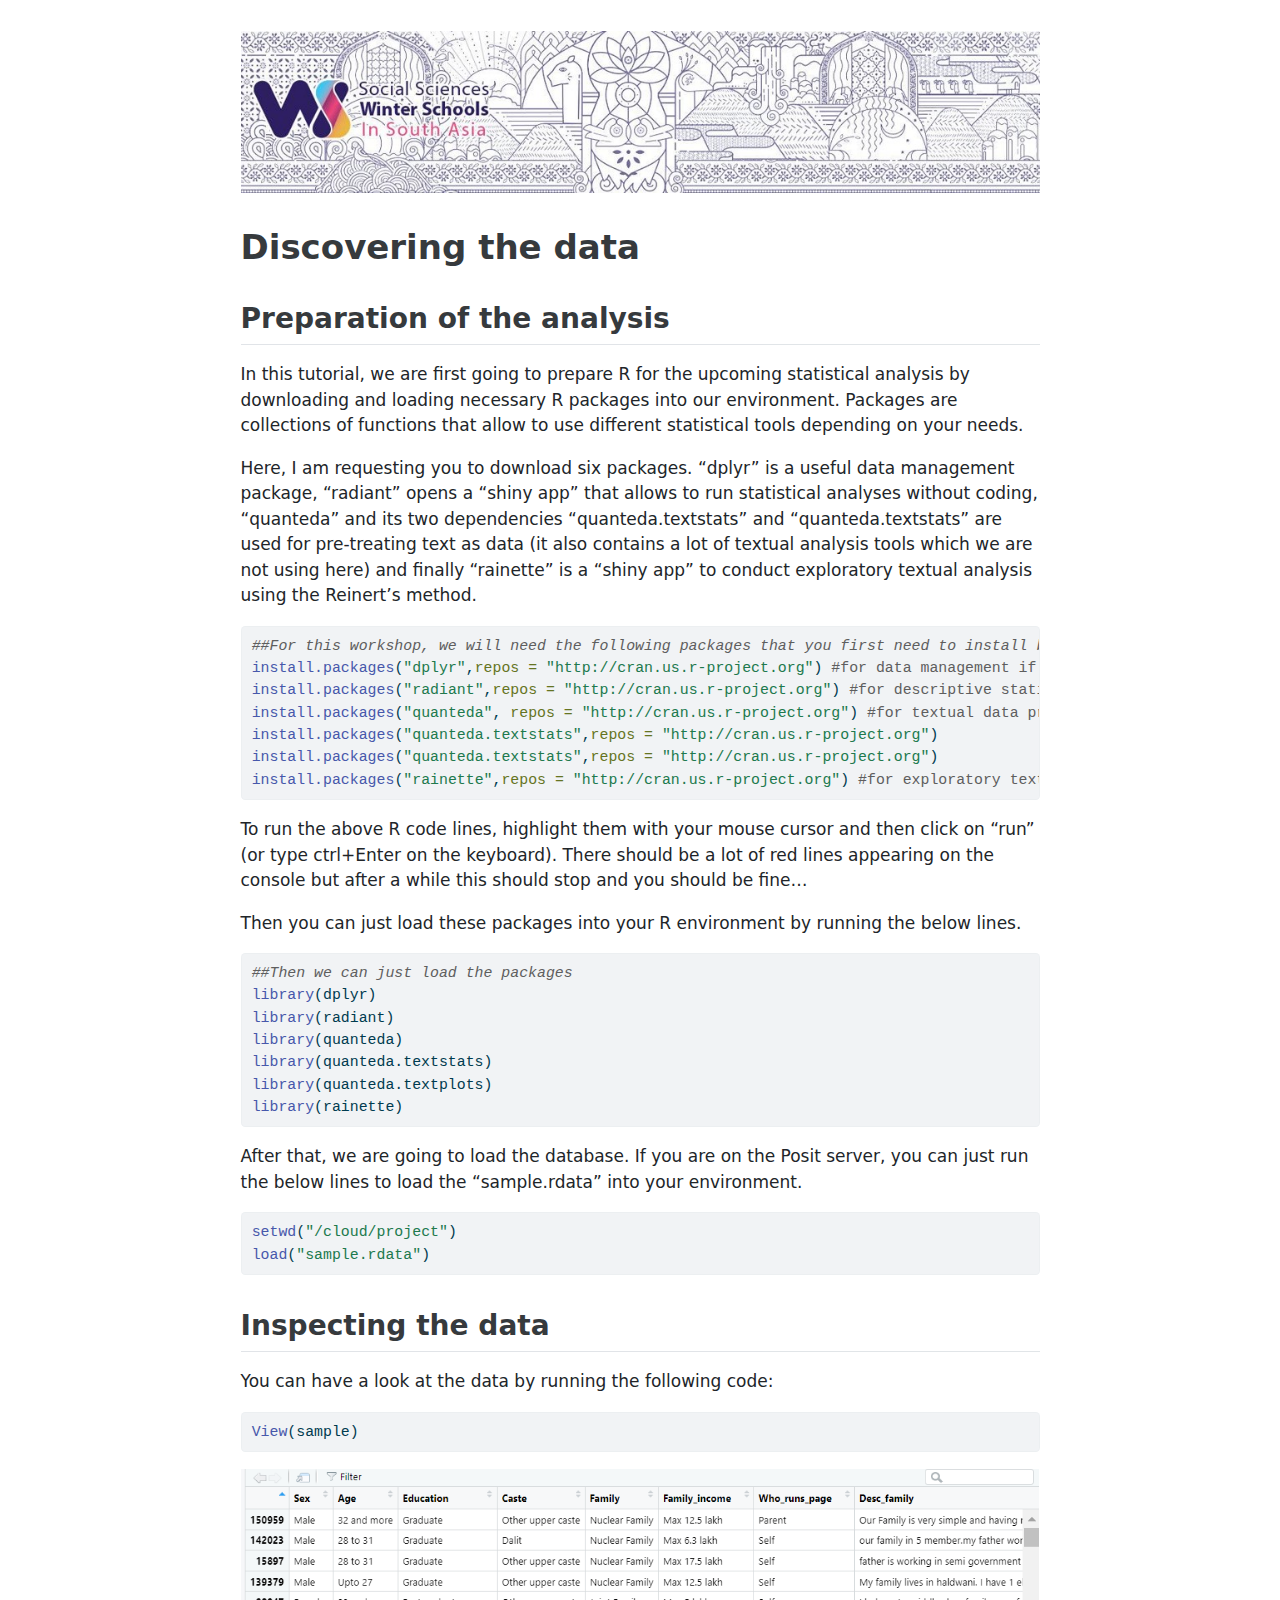
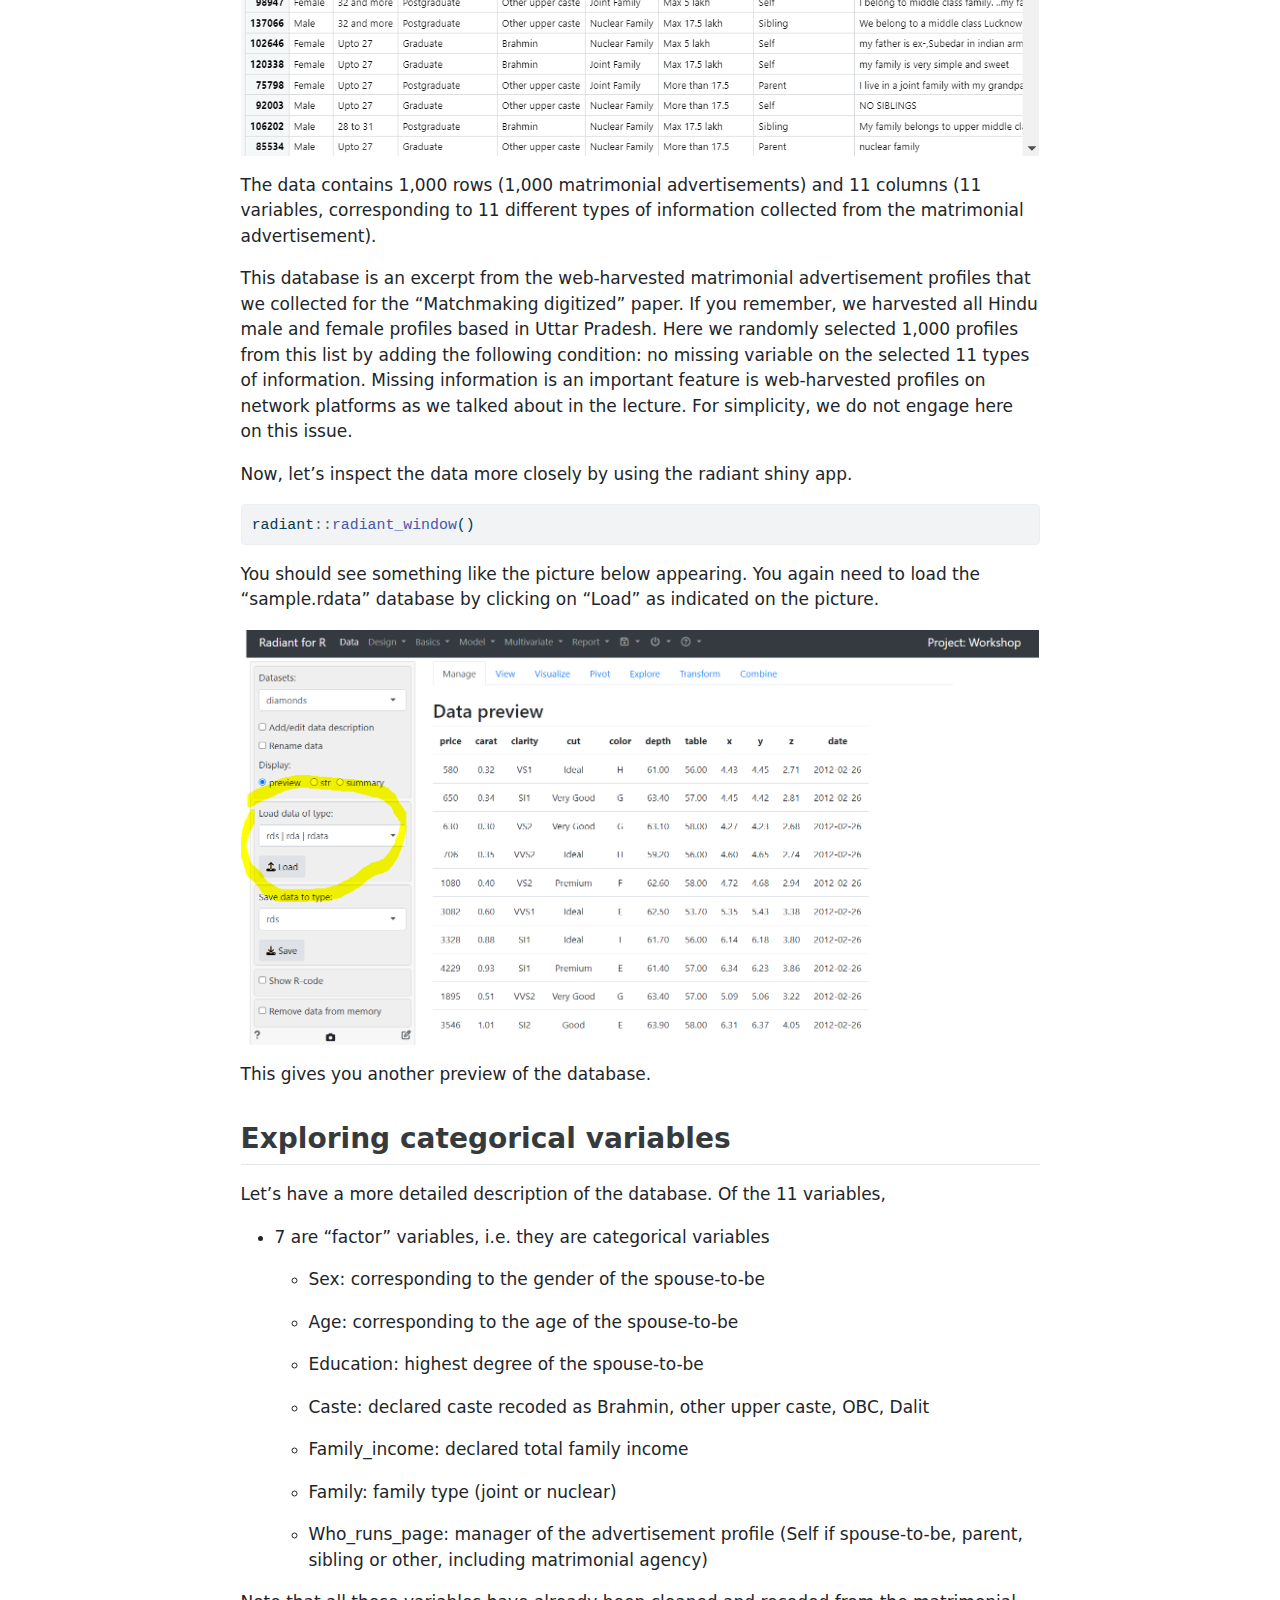
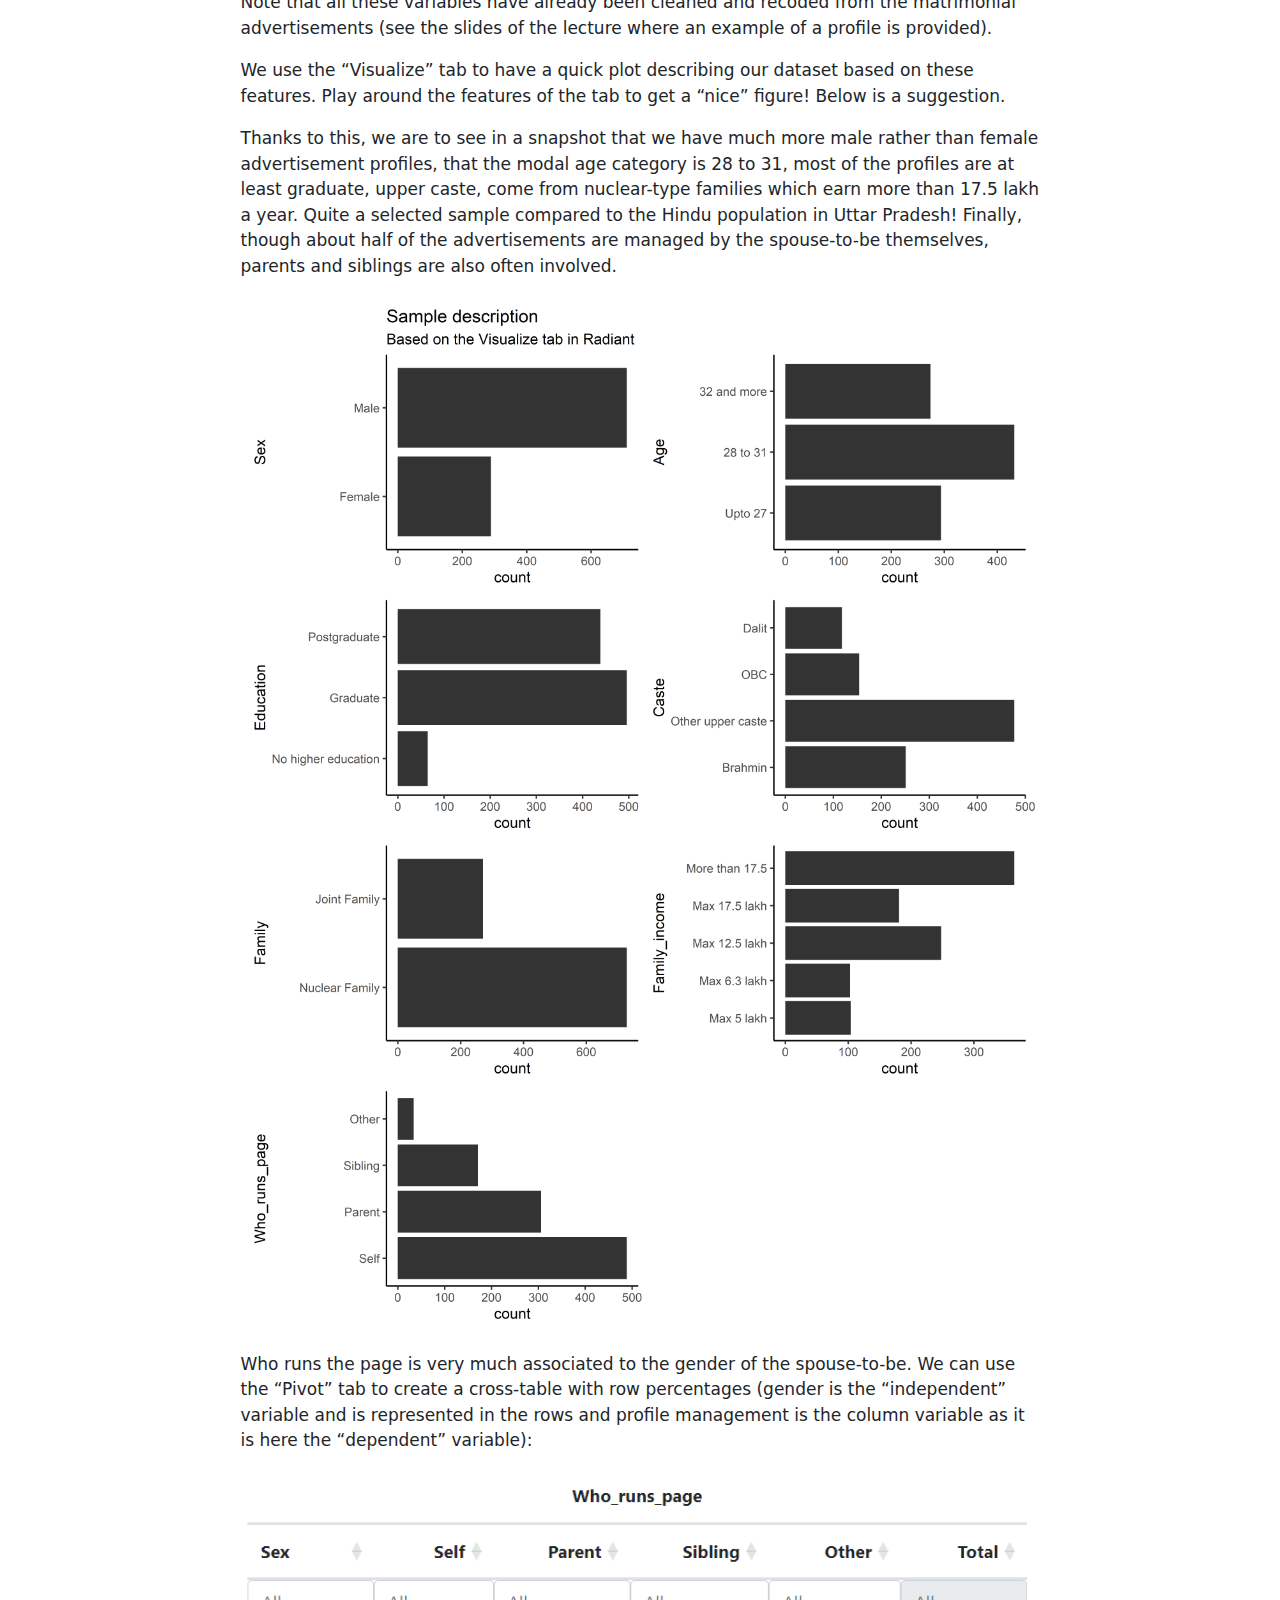
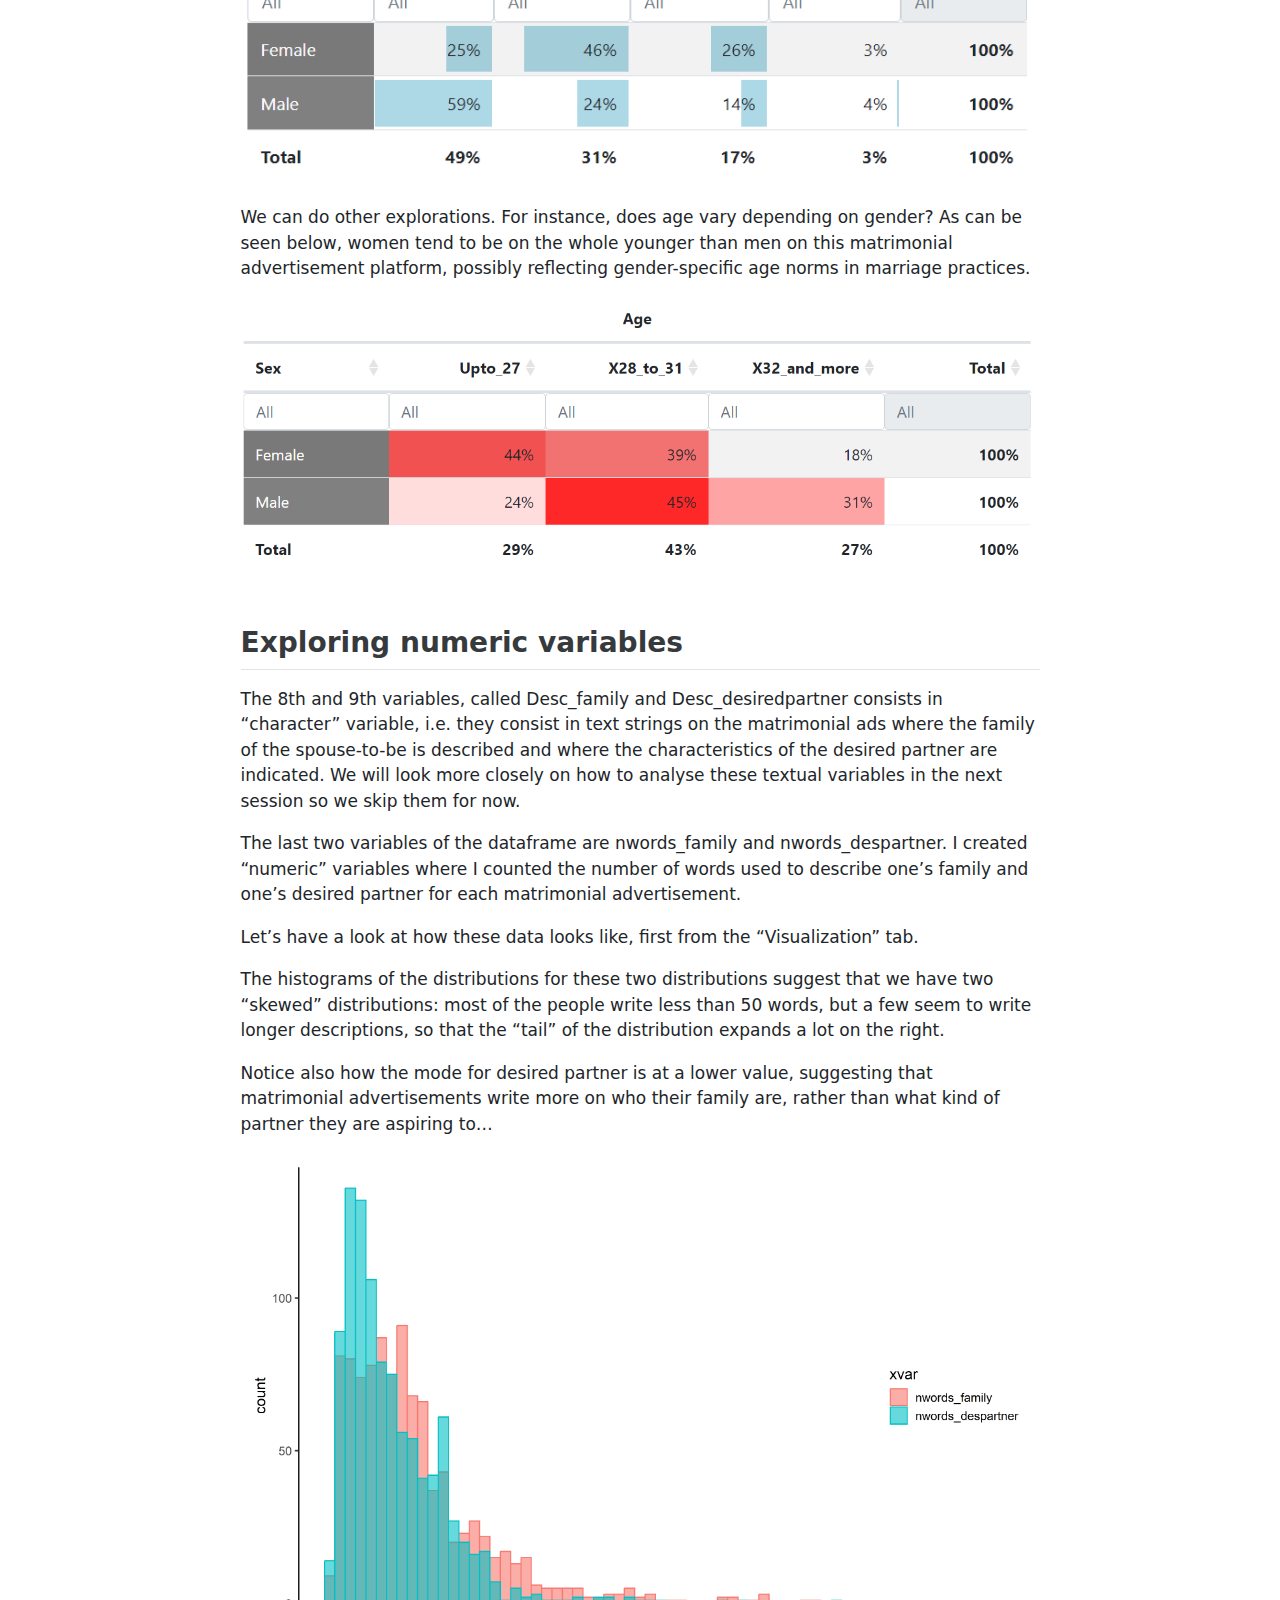
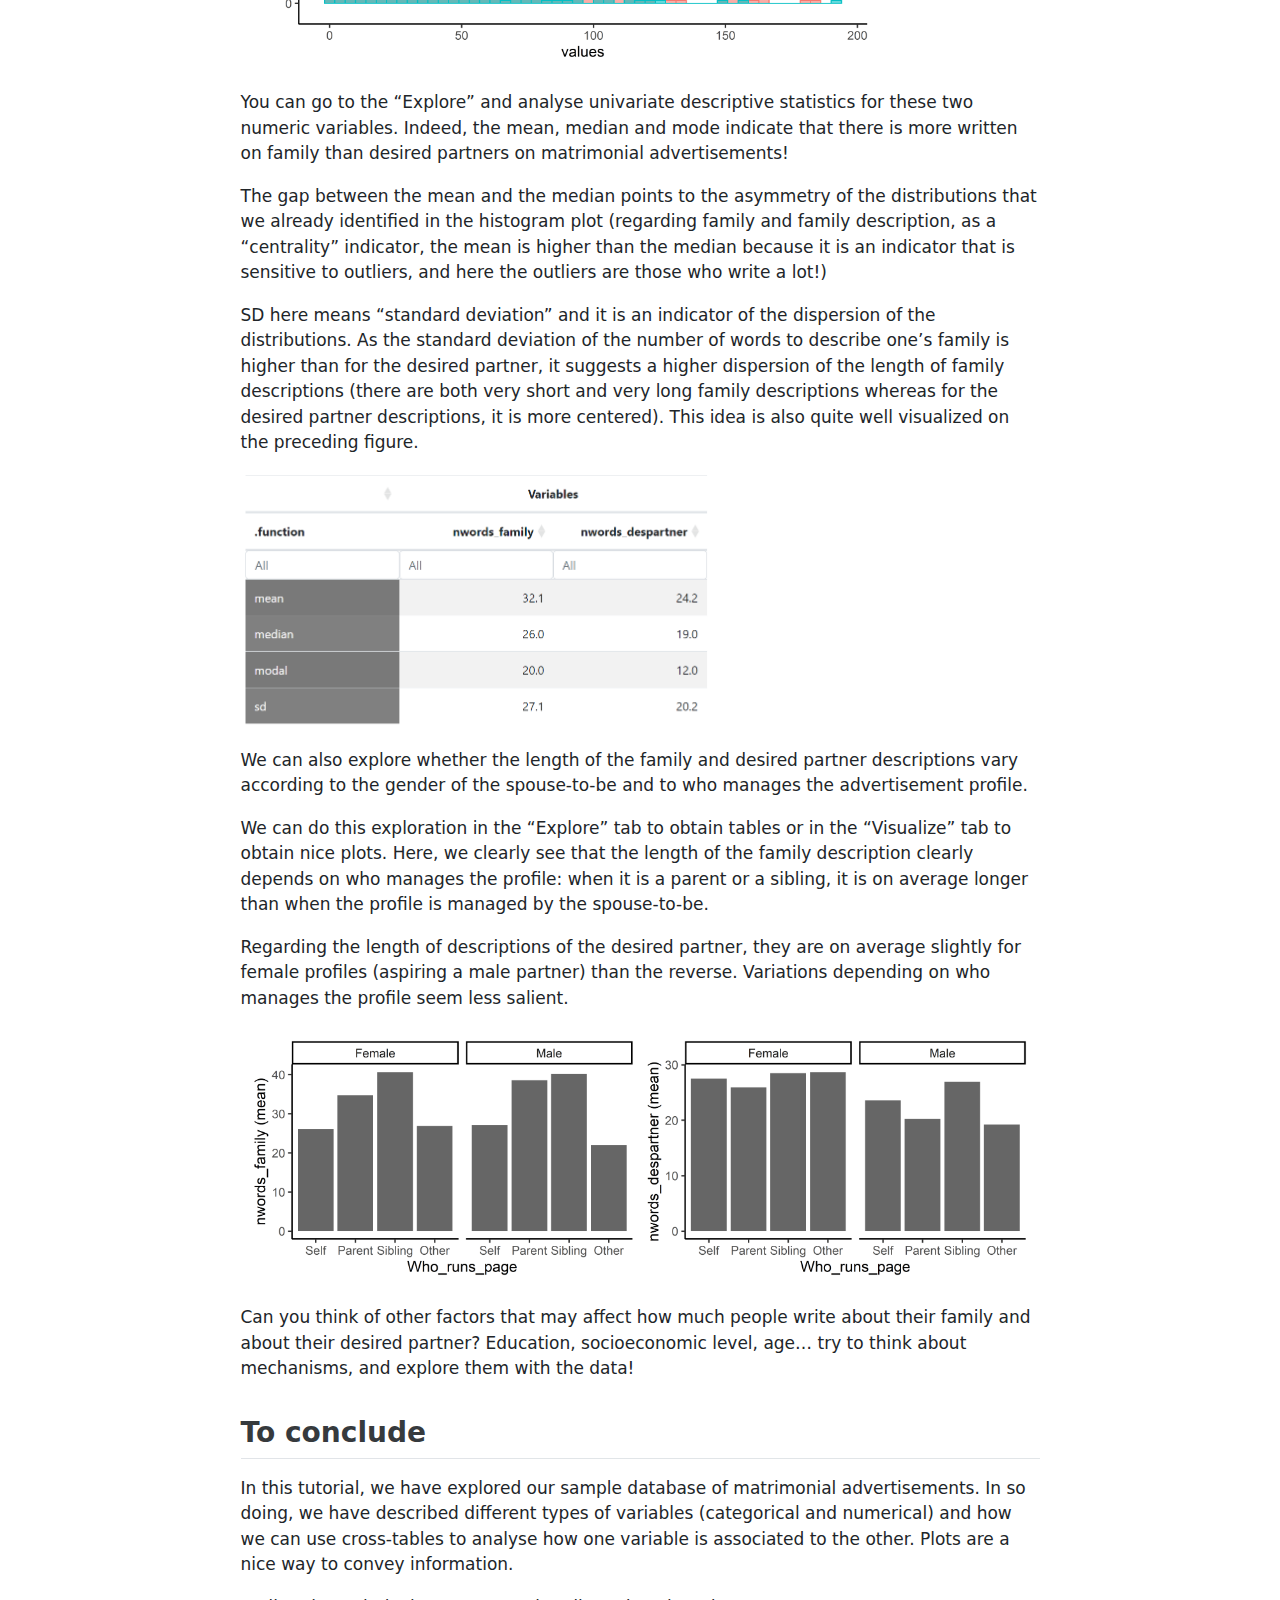
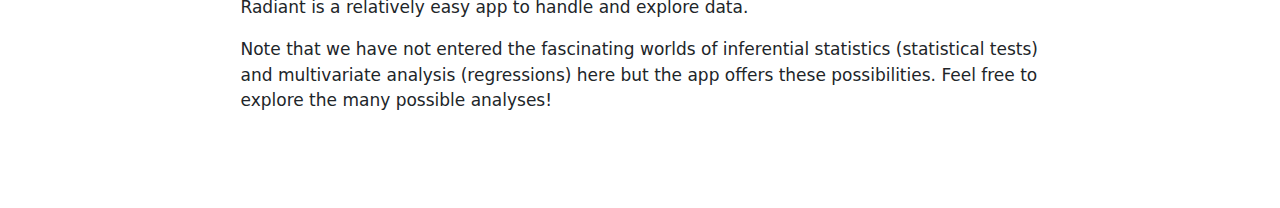
==== docs/Discovering.html @ 4d252019 "Workshop tutorials" ====
<!DOCTYPE html>
<html xmlns="http://www.w3.org/1999/xhtml" lang="en" xml:lang="en"><head>

<meta charset="utf-8">
<meta name="generator" content="quarto-1.3.450">

<meta name="viewport" content="width=device-width, initial-scale=1.0, user-scalable=yes">


<title>Textual Analysis – discovering</title>
<style>
code{white-space: pre-wrap;}
span.smallcaps{font-variant: small-caps;}
div.columns{display: flex; gap: min(4vw, 1.5em);}
div.column{flex: auto; overflow-x: auto;}
div.hanging-indent{margin-left: 1.5em; text-indent: -1.5em;}
ul.task-list{list-style: none;}
ul.task-list li input[type="checkbox"] {
  width: 0.8em;
  margin: 0 0.8em 0.2em -1em; /* quarto-specific, see https://github.com/quarto-dev/quarto-cli/issues/4556 */ 
  vertical-align: middle;
}
/* CSS for syntax highlighting */
pre > code.sourceCode { white-space: pre; position: relative; }
pre > code.sourceCode > span { display: inline-block; line-height: 1.25; }
pre > code.sourceCode > span:empty { height: 1.2em; }
.sourceCode { overflow: visible; }
code.sourceCode > span { color: inherit; text-decoration: inherit; }
div.sourceCode { margin: 1em 0; }
pre.sourceCode { margin: 0; }
@media screen {
div.sourceCode { overflow: auto; }
}
@media print {
pre > code.sourceCode { white-space: pre-wrap; }
pre > code.sourceCode > span { text-indent: -5em; padding-left: 5em; }
}
pre.numberSource code
  { counter-reset: source-line 0; }
pre.numberSource code > span
  { position: relative; left: -4em; counter-increment: source-line; }
pre.numberSource code > span > a:first-child::before
  { content: counter(source-line);
    position: relative; left: -1em; text-align: right; vertical-align: baseline;
    border: none; display: inline-block;
    -webkit-touch-callout: none; -webkit-user-select: none;
    -khtml-user-select: none; -moz-user-select: none;
    -ms-user-select: none; user-select: none;
    padding: 0 4px; width: 4em;
  }
pre.numberSource { margin-left: 3em;  padding-left: 4px; }
div.sourceCode
  {   }
@media screen {
pre > code.sourceCode > span > a:first-child::before { text-decoration: underline; }
}
</style>


<script src="site_libs/quarto-nav/quarto-nav.js"></script>
<script src="site_libs/clipboard/clipboard.min.js"></script>
<script src="site_libs/quarto-search/autocomplete.umd.js"></script>
<script src="site_libs/quarto-search/fuse.min.js"></script>
<script src="site_libs/quarto-search/quarto-search.js"></script>
<meta name="quarto:offset" content="./">
<script src="site_libs/quarto-html/quarto.js"></script>
<script src="site_libs/quarto-html/popper.min.js"></script>
<script src="site_libs/quarto-html/tippy.umd.min.js"></script>
<script src="site_libs/quarto-html/anchor.min.js"></script>
<link href="site_libs/quarto-html/tippy.css" rel="stylesheet">
<link href="site_libs/quarto-html/quarto-syntax-highlighting.css" rel="stylesheet" id="quarto-text-highlighting-styles">
<script src="site_libs/bootstrap/bootstrap.min.js"></script>
<link href="site_libs/bootstrap/bootstrap-icons.css" rel="stylesheet">
<link href="site_libs/bootstrap/bootstrap.min.css" rel="stylesheet" id="quarto-bootstrap" data-mode="light">
<script id="quarto-search-options" type="application/json">{
  "location": "sidebar",
  "copy-button": false,
  "collapse-after": 3,
  "panel-placement": "start",
  "type": "textbox",
  "limit": 20,
  "language": {
    "search-no-results-text": "No results",
    "search-matching-documents-text": "matching documents",
    "search-copy-link-title": "Copy link to search",
    "search-hide-matches-text": "Hide additional matches",
    "search-more-match-text": "more match in this document",
    "search-more-matches-text": "more matches in this document",
    "search-clear-button-title": "Clear",
    "search-detached-cancel-button-title": "Cancel",
    "search-submit-button-title": "Submit",
    "search-label": "Search"
  }
}</script>


</head>

<body class="fullcontent">

<div id="quarto-search-results"></div>
<!-- content -->
<div id="quarto-content" class="quarto-container page-columns page-rows-contents page-layout-article">
<!-- sidebar -->
<!-- margin-sidebar -->
    
<!-- main -->
<main class="content" id="quarto-document-content">



<p><img src="Bandeau.jpg" class="img-fluid"></p>
<section id="discovering-the-data" class="level1">
<h1>Discovering the data</h1>
<section id="preparation-of-the-analysis" class="level2">
<h2 class="anchored" data-anchor-id="preparation-of-the-analysis">Preparation of the analysis</h2>
<p>In this tutorial, we are first going to prepare R for the upcoming statistical analysis by downloading and loading necessary R packages into our environment. Packages are collections of functions that allow to use different statistical tools depending on your needs.</p>
<p>Here, I am requesting you to download six packages. “dplyr” is a useful data management package, “radiant” opens a “shiny app” that allows to run statistical analyses without coding, “quanteda” and its two dependencies “quanteda.textstats” and “quanteda.textstats” are used for pre-treating text as data (it also contains a lot of textual analysis tools which we are not using here) and finally “rainette” is a “shiny app” to conduct exploratory textual analysis using the Reinert’s method.</p>
<div class="cell">
<div class="sourceCode cell-code" id="cb1"><pre class="sourceCode r code-with-copy"><code class="sourceCode r"><span id="cb1-1"><a href="#cb1-1" aria-hidden="true" tabindex="-1"></a><span class="do">##For this workshop, we will need the following packages that you first need to install by running these commands:</span></span>
<span id="cb1-2"><a href="#cb1-2" aria-hidden="true" tabindex="-1"></a><span class="fu">install.packages</span>(<span class="st">"dplyr"</span>,<span class="at">repos =</span> <span class="st">"http://cran.us.r-project.org"</span>) <span class="co">#for data management if needed</span></span>
<span id="cb1-3"><a href="#cb1-3" aria-hidden="true" tabindex="-1"></a><span class="fu">install.packages</span>(<span class="st">"radiant"</span>,<span class="at">repos =</span> <span class="st">"http://cran.us.r-project.org"</span>) <span class="co">#for descriptive statistics</span></span>
<span id="cb1-4"><a href="#cb1-4" aria-hidden="true" tabindex="-1"></a><span class="fu">install.packages</span>(<span class="st">"quanteda"</span>, <span class="at">repos =</span> <span class="st">"http://cran.us.r-project.org"</span>) <span class="co">#for textual data pre-treatment and basic analysis</span></span>
<span id="cb1-5"><a href="#cb1-5" aria-hidden="true" tabindex="-1"></a><span class="fu">install.packages</span>(<span class="st">"quanteda.textstats"</span>,<span class="at">repos =</span> <span class="st">"http://cran.us.r-project.org"</span>)</span>
<span id="cb1-6"><a href="#cb1-6" aria-hidden="true" tabindex="-1"></a><span class="fu">install.packages</span>(<span class="st">"quanteda.textstats"</span>,<span class="at">repos =</span> <span class="st">"http://cran.us.r-project.org"</span>)</span>
<span id="cb1-7"><a href="#cb1-7" aria-hidden="true" tabindex="-1"></a><span class="fu">install.packages</span>(<span class="st">"rainette"</span>,<span class="at">repos =</span> <span class="st">"http://cran.us.r-project.org"</span>) <span class="co">#for exploratory textual analysis</span></span></code><button title="Copy to Clipboard" class="code-copy-button"><i class="bi"></i></button></pre></div>
</div>
<p>To run the above R code lines, highlight them with your mouse cursor and then click on “run” (or type ctrl+Enter on the keyboard). There should be a lot of red lines appearing on the console but after a while this should stop and you should be fine…</p>
<p>Then you can just load these packages into your R environment by running the below lines.</p>
<div class="cell">
<div class="sourceCode cell-code" id="cb2"><pre class="sourceCode r code-with-copy"><code class="sourceCode r"><span id="cb2-1"><a href="#cb2-1" aria-hidden="true" tabindex="-1"></a><span class="do">##Then we can just load the packages</span></span>
<span id="cb2-2"><a href="#cb2-2" aria-hidden="true" tabindex="-1"></a><span class="fu">library</span>(dplyr)</span>
<span id="cb2-3"><a href="#cb2-3" aria-hidden="true" tabindex="-1"></a><span class="fu">library</span>(radiant)</span>
<span id="cb2-4"><a href="#cb2-4" aria-hidden="true" tabindex="-1"></a><span class="fu">library</span>(quanteda)</span>
<span id="cb2-5"><a href="#cb2-5" aria-hidden="true" tabindex="-1"></a><span class="fu">library</span>(quanteda.textstats)</span>
<span id="cb2-6"><a href="#cb2-6" aria-hidden="true" tabindex="-1"></a><span class="fu">library</span>(quanteda.textplots)</span>
<span id="cb2-7"><a href="#cb2-7" aria-hidden="true" tabindex="-1"></a><span class="fu">library</span>(rainette)</span></code><button title="Copy to Clipboard" class="code-copy-button"><i class="bi"></i></button></pre></div>
</div>
<p>After that, we are going to load the database. If you are on the Posit server, you can just run the below lines to load the “sample.rdata” into your environment.</p>
<div class="cell">
<div class="sourceCode cell-code" id="cb3"><pre class="sourceCode r code-with-copy"><code class="sourceCode r"><span id="cb3-1"><a href="#cb3-1" aria-hidden="true" tabindex="-1"></a><span class="fu">setwd</span>(<span class="st">"/cloud/project"</span>)</span>
<span id="cb3-2"><a href="#cb3-2" aria-hidden="true" tabindex="-1"></a><span class="fu">load</span>(<span class="st">"sample.rdata"</span>)</span></code><button title="Copy to Clipboard" class="code-copy-button"><i class="bi"></i></button></pre></div>
</div>
</section>
<section id="inspecting-the-data" class="level2">
<h2 class="anchored" data-anchor-id="inspecting-the-data">Inspecting the data</h2>
<p>You can have a look at the data by running the following code:</p>
<div class="cell">
<div class="sourceCode cell-code" id="cb4"><pre class="sourceCode r code-with-copy"><code class="sourceCode r"><span id="cb4-1"><a href="#cb4-1" aria-hidden="true" tabindex="-1"></a><span class="fu">View</span>(sample)</span></code><button title="Copy to Clipboard" class="code-copy-button"><i class="bi"></i></button></pre></div>
</div>
<p><img src="view_data.PNG" class="img-fluid"></p>
<p>The data contains 1,000 rows (1,000 matrimonial advertisements) and 11 columns (11 variables, corresponding to 11 different types of information collected from the matrimonial advertisement).</p>
<p>This database is an excerpt from the web-harvested matrimonial advertisement profiles that we collected for the “Matchmaking digitized” paper. If you remember, we harvested all Hindu male and female profiles based in Uttar Pradesh. Here we randomly selected 1,000 profiles from this list by adding the following condition: no missing variable on the selected 11 types of information. Missing information is an important feature is web-harvested profiles on network platforms as we talked about in the lecture. For simplicity, we do not engage here on this issue.</p>
<p>Now, let’s inspect the data more closely by using the radiant shiny app.</p>
<div class="cell">
<div class="sourceCode cell-code" id="cb5"><pre class="sourceCode r code-with-copy"><code class="sourceCode r"><span id="cb5-1"><a href="#cb5-1" aria-hidden="true" tabindex="-1"></a>radiant<span class="sc">::</span><span class="fu">radiant_window</span>()</span></code><button title="Copy to Clipboard" class="code-copy-button"><i class="bi"></i></button></pre></div>
</div>
<p>You should see something like the picture below appearing. You again need to load the “sample.rdata” database by clicking on “Load” as indicated on the picture.</p>
<p><img src="radiant_app.PNG" class="img-fluid"></p>
<p>This gives you another preview of the database.</p>
</section>
<section id="exploring-categorical-variables" class="level2">
<h2 class="anchored" data-anchor-id="exploring-categorical-variables">Exploring categorical variables</h2>
<p>Let’s have a more detailed description of the database. Of the 11 variables,</p>
<ul>
<li><p>7 are “factor” variables, i.e.&nbsp;they are categorical variables</p>
<ul>
<li><p>Sex: corresponding to the gender of the spouse-to-be</p></li>
<li><p>Age: corresponding to the age of the spouse-to-be</p></li>
<li><p>Education: highest degree of the spouse-to-be</p></li>
<li><p>Caste: declared caste recoded as Brahmin, other upper caste, OBC, Dalit</p></li>
<li><p>Family_income: declared total family income</p></li>
<li><p>Family: family type (joint or nuclear)</p></li>
<li><p>Who_runs_page: manager of the advertisement profile (Self if spouse-to-be, parent, sibling or other, including matrimonial agency)</p></li>
</ul></li>
</ul>
<p>Note that all these variables have already been cleaned and recoded from the matrimonial advertisements (see the slides of the lecture where an example of a profile is provided).</p>
<p>We use the “Visualize” tab to have a quick plot describing our dataset based on these features. Play around the features of the tab to get a “nice” figure! Below is a suggestion.</p>
<p>Thanks to this, we are to see in a snapshot that we have much more male rather than female advertisement profiles, that the modal age category is 28 to 31, most of the profiles are at least graduate, upper caste, come from nuclear-type families which earn more than 17.5 lakh a year. Quite a selected sample compared to the Hindu population in Uttar Pradesh! Finally, though about half of the advertisements are managed by the spouse-to-be themselves, parents and siblings are also often involved.</p>
<p><img src="sample_visualize_factor.png" class="img-fluid"></p>
<p>Who runs the page is very much associated to the gender of the spouse-to-be. We can use the “Pivot” tab to create a cross-table with row percentages (gender is the “independent” variable and is represented in the rows and profile management is the column variable as it is here the “dependent” variable):</p>
<p><img src="pivot_sex_whoruns.PNG" class="img-fluid"></p>
<p>We can do other explorations. For instance, does age vary depending on gender? As can be seen below, women tend to be on the whole younger than men on this matrimonial advertisement platform, possibly reflecting gender-specific age norms in marriage practices.</p>
<p><img src="pivot_sex_age.PNG" class="img-fluid"></p>
</section>
<section id="exploring-numeric-variables" class="level2">
<h2 class="anchored" data-anchor-id="exploring-numeric-variables">Exploring numeric variables</h2>
<p>The 8th and 9th variables, called Desc_family and Desc_desiredpartner consists in “character” variable, i.e.&nbsp;they consist in text strings on the matrimonial ads where the family of the spouse-to-be is described and where the characteristics of the desired partner are indicated. We will look more closely on how to analyse these textual variables in the next session so we skip them for now.</p>
<p>The last two variables of the dataframe are nwords_family and nwords_despartner. I created “numeric” variables where I counted the number of words used to describe one’s family and one’s desired partner for each matrimonial advertisement.</p>
<p>Let’s have a look at how these data looks like, first from the “Visualization” tab.</p>
<p>The histograms of the distributions for these two distributions suggest that we have two “skewed” distributions: most of the people write less than 50 words, but a few seem to write longer descriptions, so that the “tail” of the distribution expands a lot on the right.</p>
<p>Notice also how the mode for desired partner is at a lower value, suggesting that matrimonial advertisements write more on who their family are, rather than what kind of partner they are aspiring to…</p>
<p><img src="nwords_distribution.png" class="img-fluid"></p>
<p>You can go to the “Explore” and analyse univariate descriptive statistics for these two numeric variables. Indeed, the mean, median and mode indicate that there is more written on family than desired partners on matrimonial advertisements!</p>
<p>The gap between the mean and the median points to the asymmetry of the distributions that we already identified in the histogram plot (regarding family and family description, as a “centrality” indicator, the mean is higher than the median because it is an indicator that is sensitive to outliers, and here the outliers are those who write a lot!)</p>
<p>SD here means “standard deviation” and it is an indicator of the dispersion of the distributions. As the standard deviation of the number of words to describe one’s family is higher than for the desired partner, it suggests a higher dispersion of the length of family descriptions (there are both very short and very long family descriptions whereas for the desired partner descriptions, it is more centered). This idea is also quite well visualized on the preceding figure.</p>
<p><img src="descriptivestat_numeric.PNG" class="img-fluid" width="472"></p>
<p>We can also explore whether the length of the family and desired partner descriptions vary according to the gender of the spouse-to-be and to who manages the advertisement profile.</p>
<p>We can do this exploration in the “Explore” tab to obtain tables or in the “Visualize” tab to obtain nice plots. Here, we clearly see that the length of the family description clearly depends on who manages the profile: when it is a parent or a sibling, it is on average longer than when the profile is managed by the spouse-to-be.</p>
<p>Regarding the length of descriptions of the desired partner, they are on average slightly for female profiles (aspiring a male partner) than the reverse. Variations depending on who manages the profile seem less salient.</p>
<p><img src="nwords_by_who_sex.png" class="img-fluid"></p>
<p>Can you think of other factors that may affect how much people write about their family and about their desired partner? Education, socioeconomic level, age… try to think about mechanisms, and explore them with the data!</p>
</section>
<section id="to-conclude" class="level2">
<h2 class="anchored" data-anchor-id="to-conclude">To conclude</h2>
<p>In this tutorial, we have explored our sample database of matrimonial advertisements. In so doing, we have described different types of variables (categorical and numerical) and how we can use cross-tables to analyse how one variable is associated to the other. Plots are a nice way to convey information.</p>
<p>Radiant is a relatively easy app to handle and explore data.</p>
<p>Note that we have not entered the fascinating worlds of inferential statistics (statistical tests) and multivariate analysis (regressions) here but the app offers these possibilities. Feel free to explore the many possible analyses!</p>


</section>
</section>

</main> <!-- /main -->
<script id="quarto-html-after-body" type="application/javascript">
window.document.addEventListener("DOMContentLoaded", function (event) {
  const toggleBodyColorMode = (bsSheetEl) => {
    const mode = bsSheetEl.getAttribute("data-mode");
    const bodyEl = window.document.querySelector("body");
    if (mode === "dark") {
      bodyEl.classList.add("quarto-dark");
      bodyEl.classList.remove("quarto-light");
    } else {
      bodyEl.classList.add("quarto-light");
      bodyEl.classList.remove("quarto-dark");
    }
  }
  const toggleBodyColorPrimary = () => {
    const bsSheetEl = window.document.querySelector("link#quarto-bootstrap");
    if (bsSheetEl) {
      toggleBodyColorMode(bsSheetEl);
    }
  }
  toggleBodyColorPrimary();  
  const icon = "";
  const anchorJS = new window.AnchorJS();
  anchorJS.options = {
    placement: 'right',
    icon: icon
  };
  anchorJS.add('.anchored');
  const isCodeAnnotation = (el) => {
    for (const clz of el.classList) {
      if (clz.startsWith('code-annotation-')) {                     
        return true;
      }
    }
    return false;
  }
  const clipboard = new window.ClipboardJS('.code-copy-button', {
    text: function(trigger) {
      const codeEl = trigger.previousElementSibling.cloneNode(true);
      for (const childEl of codeEl.children) {
        if (isCodeAnnotation(childEl)) {
          childEl.remove();
        }
      }
      return codeEl.innerText;
    }
  });
  clipboard.on('success', function(e) {
    // button target
    const button = e.trigger;
    // don't keep focus
    button.blur();
    // flash "checked"
    button.classList.add('code-copy-button-checked');
    var currentTitle = button.getAttribute("title");
    button.setAttribute("title", "Copied!");
    let tooltip;
    if (window.bootstrap) {
      button.setAttribute("data-bs-toggle", "tooltip");
      button.setAttribute("data-bs-placement", "left");
      button.setAttribute("data-bs-title", "Copied!");
      tooltip = new bootstrap.Tooltip(button, 
        { trigger: "manual", 
          customClass: "code-copy-button-tooltip",
          offset: [0, -8]});
      tooltip.show();    
    }
    setTimeout(function() {
      if (tooltip) {
        tooltip.hide();
        button.removeAttribute("data-bs-title");
        button.removeAttribute("data-bs-toggle");
        button.removeAttribute("data-bs-placement");
      }
      button.setAttribute("title", currentTitle);
      button.classList.remove('code-copy-button-checked');
    }, 1000);
    // clear code selection
    e.clearSelection();
  });
  function tippyHover(el, contentFn) {
    const config = {
      allowHTML: true,
      content: contentFn,
      maxWidth: 500,
      delay: 100,
      arrow: false,
      appendTo: function(el) {
          return el.parentElement;
      },
      interactive: true,
      interactiveBorder: 10,
      theme: 'quarto',
      placement: 'bottom-start'
    };
    window.tippy(el, config); 
  }
  const noterefs = window.document.querySelectorAll('a[role="doc-noteref"]');
  for (var i=0; i<noterefs.length; i++) {
    const ref = noterefs[i];
    tippyHover(ref, function() {
      // use id or data attribute instead here
      let href = ref.getAttribute('data-footnote-href') || ref.getAttribute('href');
      try { href = new URL(href).hash; } catch {}
      const id = href.replace(/^#\/?/, "");
      const note = window.document.getElementById(id);
      return note.innerHTML;
    });
  }
      let selectedAnnoteEl;
      const selectorForAnnotation = ( cell, annotation) => {
        let cellAttr = 'data-code-cell="' + cell + '"';
        let lineAttr = 'data-code-annotation="' +  annotation + '"';
        const selector = 'span[' + cellAttr + '][' + lineAttr + ']';
        return selector;
      }
      const selectCodeLines = (annoteEl) => {
        const doc = window.document;
        const targetCell = annoteEl.getAttribute("data-target-cell");
        const targetAnnotation = annoteEl.getAttribute("data-target-annotation");
        const annoteSpan = window.document.querySelector(selectorForAnnotation(targetCell, targetAnnotation));
        const lines = annoteSpan.getAttribute("data-code-lines").split(",");
        const lineIds = lines.map((line) => {
          return targetCell + "-" + line;
        })
        let top = null;
        let height = null;
        let parent = null;
        if (lineIds.length > 0) {
            //compute the position of the single el (top and bottom and make a div)
            const el = window.document.getElementById(lineIds[0]);
            top = el.offsetTop;
            height = el.offsetHeight;
            parent = el.parentElement.parentElement;
          if (lineIds.length > 1) {
            const lastEl = window.document.getElementById(lineIds[lineIds.length - 1]);
            const bottom = lastEl.offsetTop + lastEl.offsetHeight;
            height = bottom - top;
          }
          if (top !== null && height !== null && parent !== null) {
            // cook up a div (if necessary) and position it 
            let div = window.document.getElementById("code-annotation-line-highlight");
            if (div === null) {
              div = window.document.createElement("div");
              div.setAttribute("id", "code-annotation-line-highlight");
              div.style.position = 'absolute';
              parent.appendChild(div);
            }
            div.style.top = top - 2 + "px";
            div.style.height = height + 4 + "px";
            let gutterDiv = window.document.getElementById("code-annotation-line-highlight-gutter");
            if (gutterDiv === null) {
              gutterDiv = window.document.createElement("div");
              gutterDiv.setAttribute("id", "code-annotation-line-highlight-gutter");
              gutterDiv.style.position = 'absolute';
              const codeCell = window.document.getElementById(targetCell);
              const gutter = codeCell.querySelector('.code-annotation-gutter');
              gutter.appendChild(gutterDiv);
            }
            gutterDiv.style.top = top - 2 + "px";
            gutterDiv.style.height = height + 4 + "px";
          }
          selectedAnnoteEl = annoteEl;
        }
      };
      const unselectCodeLines = () => {
        const elementsIds = ["code-annotation-line-highlight", "code-annotation-line-highlight-gutter"];
        elementsIds.forEach((elId) => {
          const div = window.document.getElementById(elId);
          if (div) {
            div.remove();
          }
        });
        selectedAnnoteEl = undefined;
      };
      // Attach click handler to the DT
      const annoteDls = window.document.querySelectorAll('dt[data-target-cell]');
      for (const annoteDlNode of annoteDls) {
        annoteDlNode.addEventListener('click', (event) => {
          const clickedEl = event.target;
          if (clickedEl !== selectedAnnoteEl) {
            unselectCodeLines();
            const activeEl = window.document.querySelector('dt[data-target-cell].code-annotation-active');
            if (activeEl) {
              activeEl.classList.remove('code-annotation-active');
            }
            selectCodeLines(clickedEl);
            clickedEl.classList.add('code-annotation-active');
          } else {
            // Unselect the line
            unselectCodeLines();
            clickedEl.classList.remove('code-annotation-active');
          }
        });
      }
  const findCites = (el) => {
    const parentEl = el.parentElement;
    if (parentEl) {
      const cites = parentEl.dataset.cites;
      if (cites) {
        return {
          el,
          cites: cites.split(' ')
        };
      } else {
        return findCites(el.parentElement)
      }
    } else {
      return undefined;
    }
  };
  var bibliorefs = window.document.querySelectorAll('a[role="doc-biblioref"]');
  for (var i=0; i<bibliorefs.length; i++) {
    const ref = bibliorefs[i];
    const citeInfo = findCites(ref);
    if (citeInfo) {
      tippyHover(citeInfo.el, function() {
        var popup = window.document.createElement('div');
        citeInfo.cites.forEach(function(cite) {
          var citeDiv = window.document.createElement('div');
          citeDiv.classList.add('hanging-indent');
          citeDiv.classList.add('csl-entry');
          var biblioDiv = window.document.getElementById('ref-' + cite);
          if (biblioDiv) {
            citeDiv.innerHTML = biblioDiv.innerHTML;
          }
          popup.appendChild(citeDiv);
        });
        return popup.innerHTML;
      });
    }
  }
});
</script>
</div> <!-- /content -->



</body></html>
---- docs/site_libs/quarto-html/tippy.css ----
.tippy-box[data-animation=fade][data-state=hidden]{opacity:0}[data-tippy-root]{max-width:calc(100vw - 10px)}.tippy-box{position:relative;background-color:#333;color:#fff;border-radius:4px;font-size:14px;line-height:1.4;white-space:normal;outline:0;transition-property:transform,visibility,opacity}.tippy-box[data-placement^=top]>.tippy-arrow{bottom:0}.tippy-box[data-placement^=top]>.tippy-arrow:before{bottom:-7px;left:0;border-width:8px 8px 0;border-top-color:initial;transform-origin:center top}.tippy-box[data-placement^=bottom]>.tippy-arrow{top:0}.tippy-box[data-placement^=bottom]>.tippy-arrow:before{top:-7px;left:0;border-width:0 8px 8px;border-bottom-color:initial;transform-origin:center bottom}.tippy-box[data-placement^=left]>.tippy-arrow{right:0}.tippy-box[data-placement^=left]>.tippy-arrow:before{border-width:8px 0 8px 8px;border-left-color:initial;right:-7px;transform-origin:center left}.tippy-box[data-placement^=right]>.tippy-arrow{left:0}.tippy-box[data-placement^=right]>.tippy-arrow:before{left:-7px;border-width:8px 8px 8px 0;border-right-color:initial;transform-origin:center right}.tippy-box[data-inertia][data-state=visible]{transition-timing-function:cubic-bezier(.54,1.5,.38,1.11)}.tippy-arrow{width:16px;height:16px;color:#333}.tippy-arrow:before{content:"";position:absolute;border-color:transparent;border-style:solid}.tippy-content{position:relative;padding:5px 9px;z-index:1}
---- docs/site_libs/quarto-html/quarto-syntax-highlighting.css ----
/* quarto syntax highlight colors */
:root {
  --quarto-hl-ot-color: #003B4F;
  --quarto-hl-at-color: #657422;
  --quarto-hl-ss-color: #20794D;
  --quarto-hl-an-color: #5E5E5E;
  --quarto-hl-fu-color: #4758AB;
  --quarto-hl-st-color: #20794D;
  --quarto-hl-cf-color: #003B4F;
  --quarto-hl-op-color: #5E5E5E;
  --quarto-hl-er-color: #AD0000;
  --quarto-hl-bn-color: #AD0000;
  --quarto-hl-al-color: #AD0000;
  --quarto-hl-va-color: #111111;
  --quarto-hl-bu-color: inherit;
  --quarto-hl-ex-color: inherit;
  --quarto-hl-pp-color: #AD0000;
  --quarto-hl-in-color: #5E5E5E;
  --quarto-hl-vs-color: #20794D;
  --quarto-hl-wa-color: #5E5E5E;
  --quarto-hl-do-color: #5E5E5E;
  --quarto-hl-im-color: #00769E;
  --quarto-hl-ch-color: #20794D;
  --quarto-hl-dt-color: #AD0000;
  --quarto-hl-fl-color: #AD0000;
  --quarto-hl-co-color: #5E5E5E;
  --quarto-hl-cv-color: #5E5E5E;
  --quarto-hl-cn-color: #8f5902;
  --quarto-hl-sc-color: #5E5E5E;
  --quarto-hl-dv-color: #AD0000;
  --quarto-hl-kw-color: #003B4F;
}

/* other quarto variables */
:root {
  --quarto-font-monospace: SFMono-Regular, Menlo, Monaco, Consolas, "Liberation Mono", "Courier New", monospace;
}

pre > code.sourceCode > span {
  color: #003B4F;
}

code span {
  color: #003B4F;
}

code.sourceCode > span {
  color: #003B4F;
}

div.sourceCode,
div.sourceCode pre.sourceCode {
  color: #003B4F;
}

code span.ot {
  color: #003B4F;
  font-style: inherit;
}

code span.at {
  color: #657422;
  font-style: inherit;
}

code span.ss {
  color: #20794D;
  font-style: inherit;
}

code span.an {
  color: #5E5E5E;
  font-style: inherit;
}

code span.fu {
  color: #4758AB;
  font-style: inherit;
}

code span.st {
  color: #20794D;
  font-style: inherit;
}

code span.cf {
  color: #003B4F;
  font-style: inherit;
}

code span.op {
  color: #5E5E5E;
  font-style: inherit;
}

code span.er {
  color: #AD0000;
  font-style: inherit;
}

code span.bn {
  color: #AD0000;
  font-style: inherit;
}

code span.al {
  color: #AD0000;
  font-style: inherit;
}

code span.va {
  color: #111111;
  font-style: inherit;
}

code span.bu {
  font-style: inherit;
}

code span.ex {
  font-style: inherit;
}

code span.pp {
  color: #AD0000;
  font-style: inherit;
}

code span.in {
  color: #5E5E5E;
  font-style: inherit;
}

code span.vs {
  color: #20794D;
  font-style: inherit;
}

code span.wa {
  color: #5E5E5E;
  font-style: italic;
}

code span.do {
  color: #5E5E5E;
  font-style: italic;
}

code span.im {
  color: #00769E;
  font-style: inherit;
}

code span.ch {
  color: #20794D;
  font-style: inherit;
}

code span.dt {
  color: #AD0000;
  font-style: inherit;
}

code span.fl {
  color: #AD0000;
  font-style: inherit;
}

code span.co {
  color: #5E5E5E;
  font-style: inherit;
}

code span.cv {
  color: #5E5E5E;
  font-style: italic;
}

code span.cn {
  color: #8f5902;
  font-style: inherit;
}

code span.sc {
  color: #5E5E5E;
  font-style: inherit;
}

code span.dv {
  color: #AD0000;
  font-style: inherit;
}

code span.kw {
  color: #003B4F;
  font-style: inherit;
}

.prevent-inlining {
  content: "</";
}

/*# sourceMappingURL=debc5d5d77c3f9108843748ff7464032.css.map */
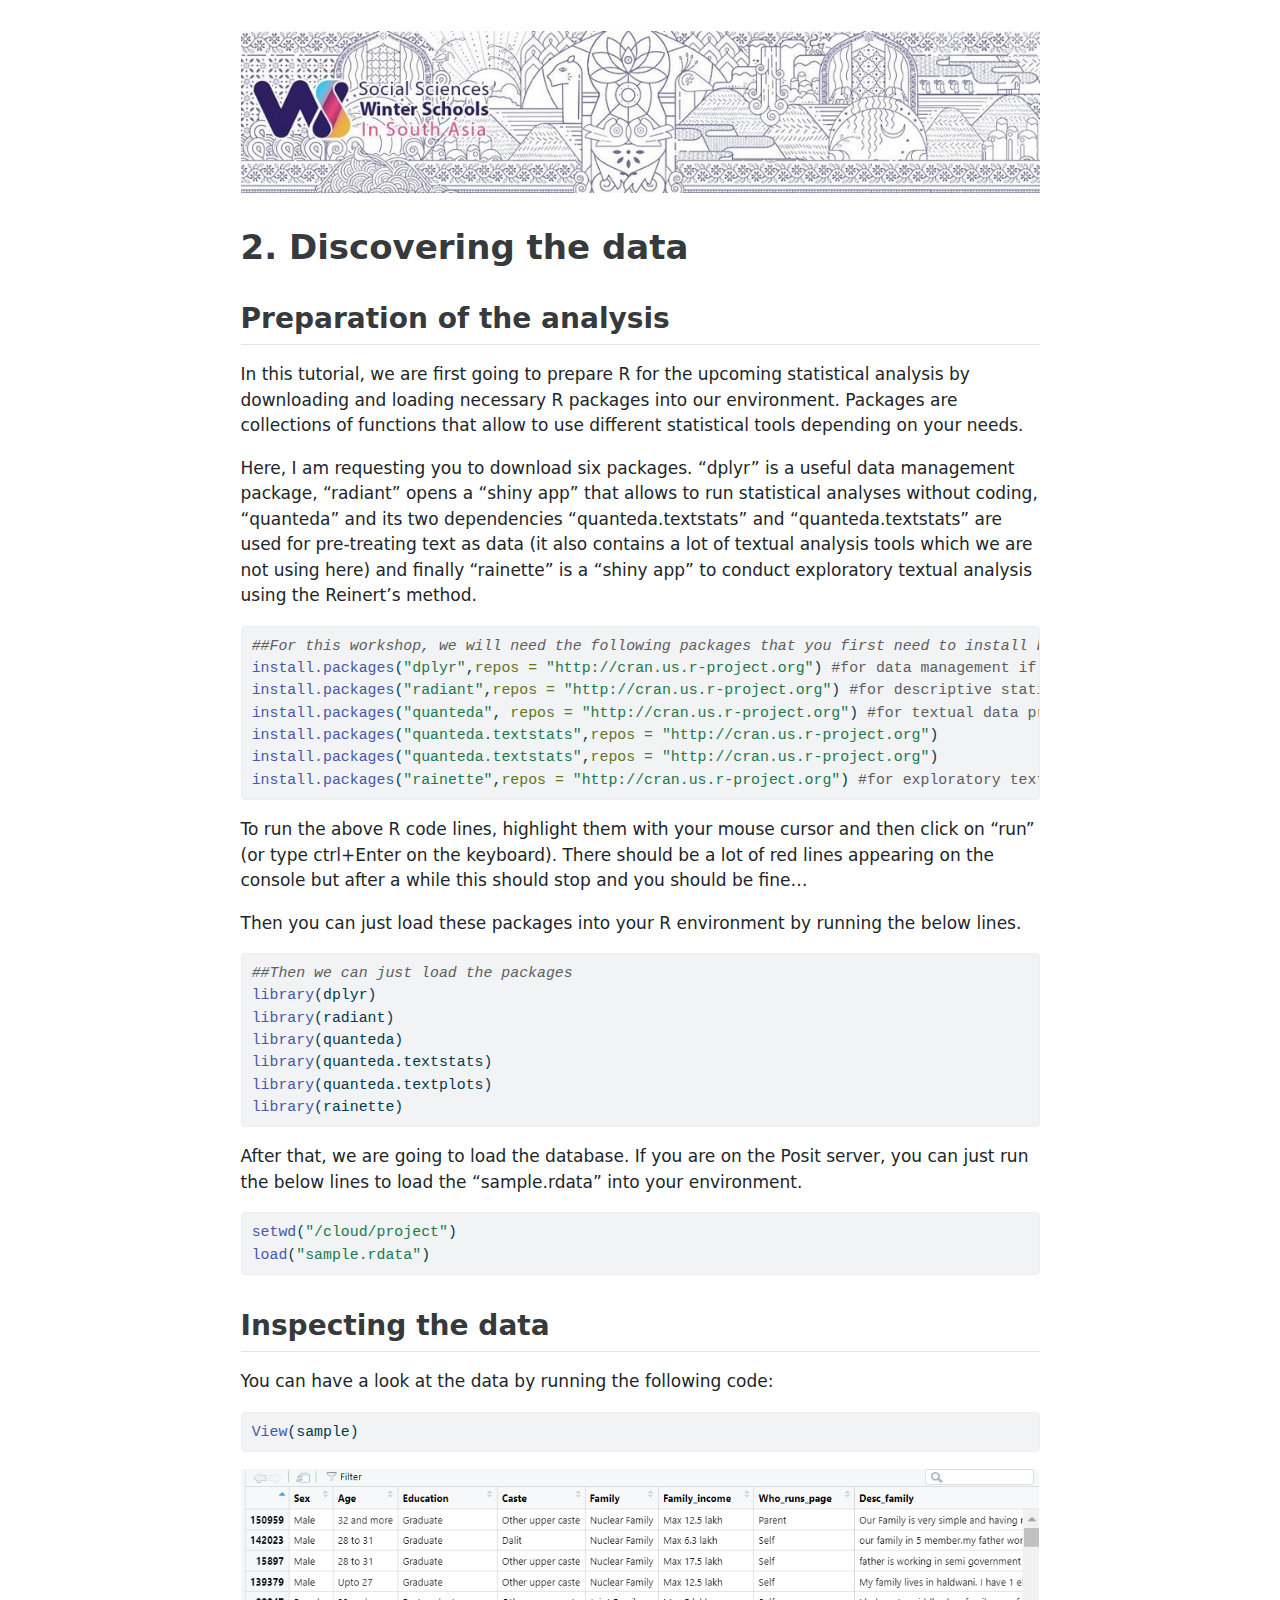
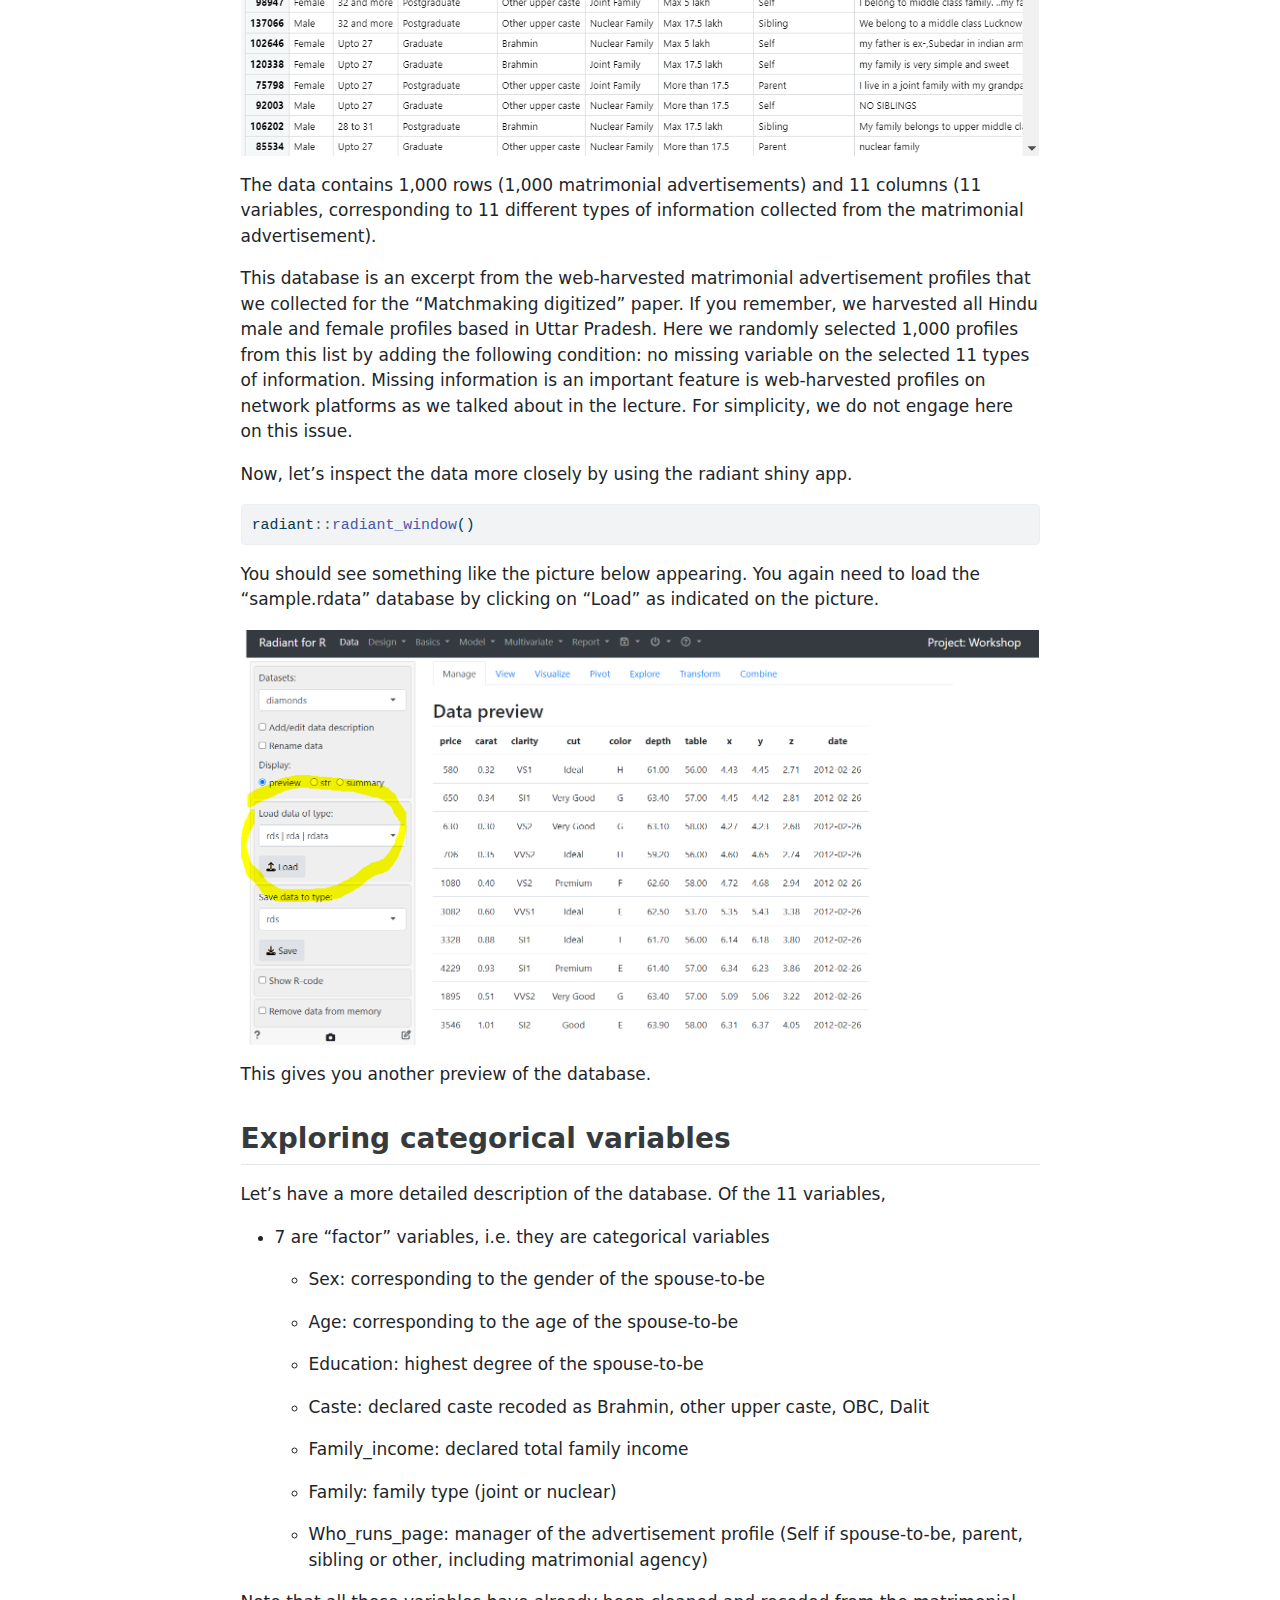
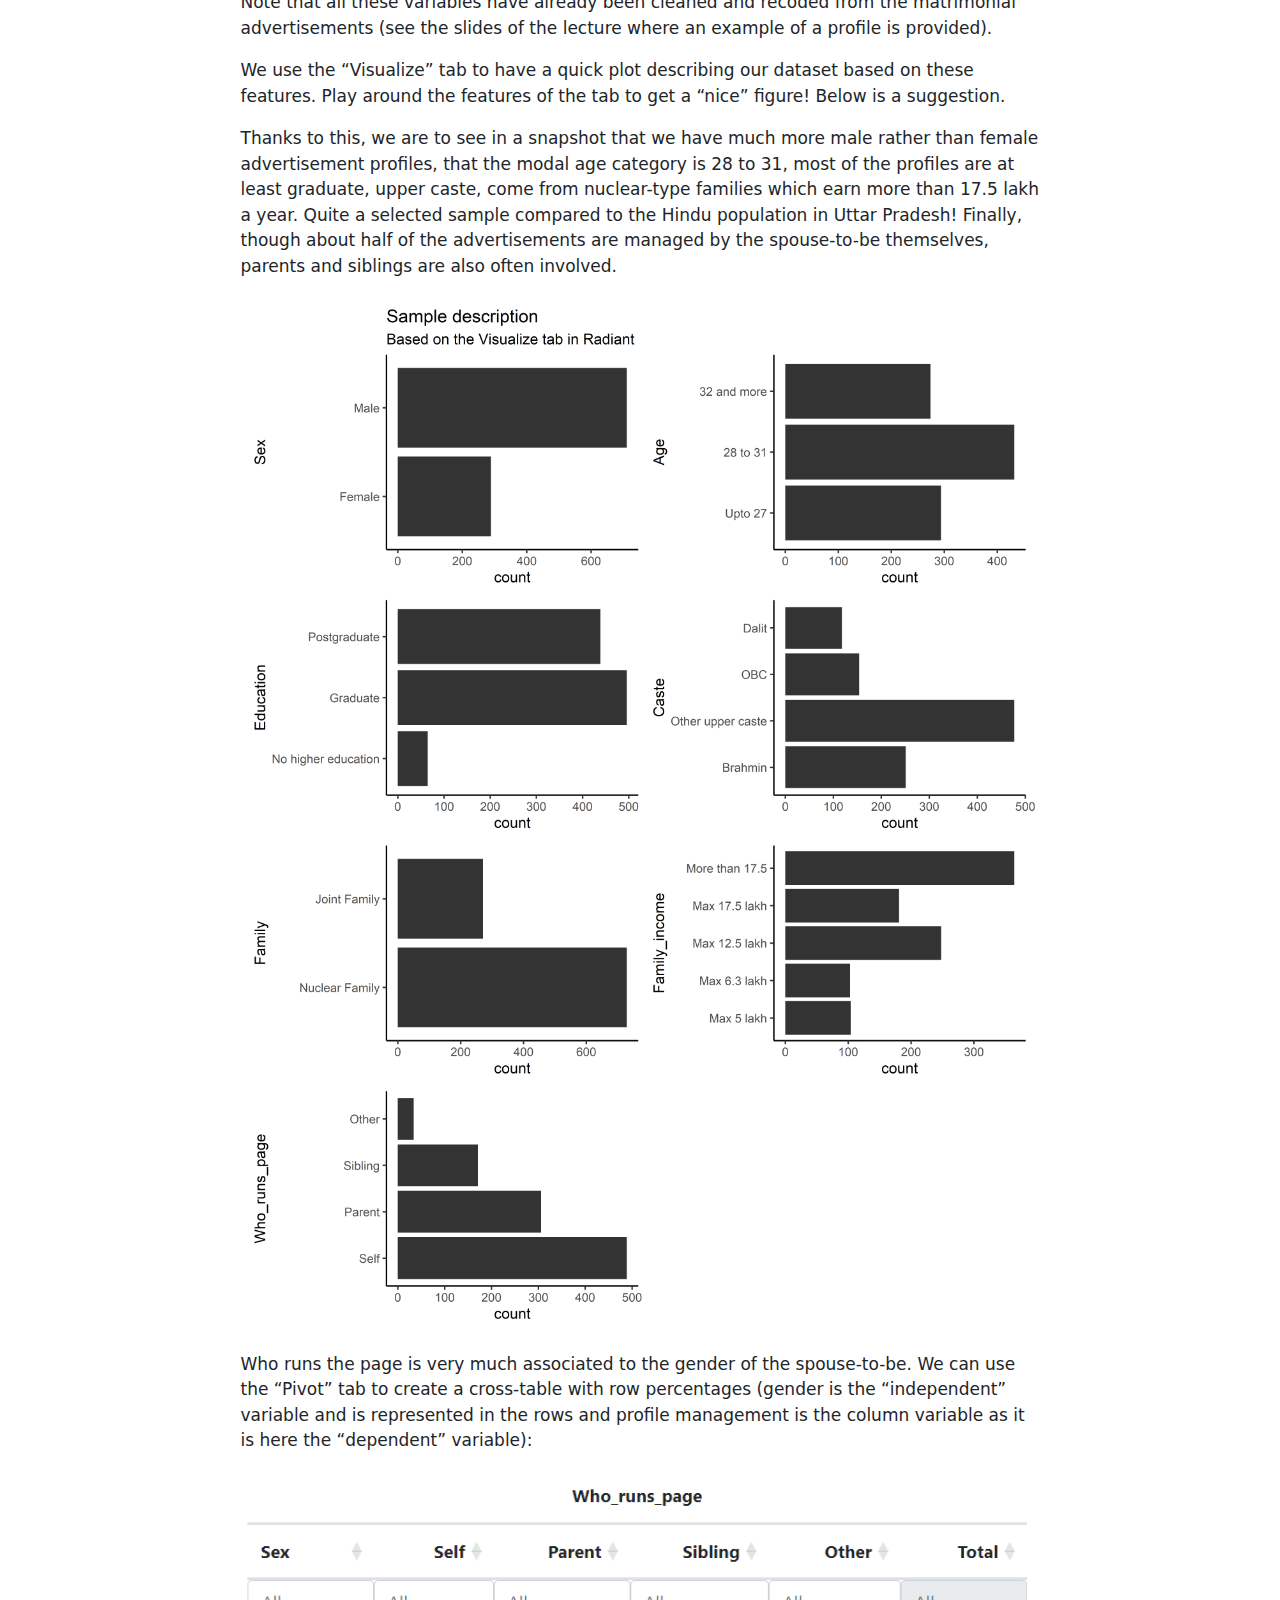
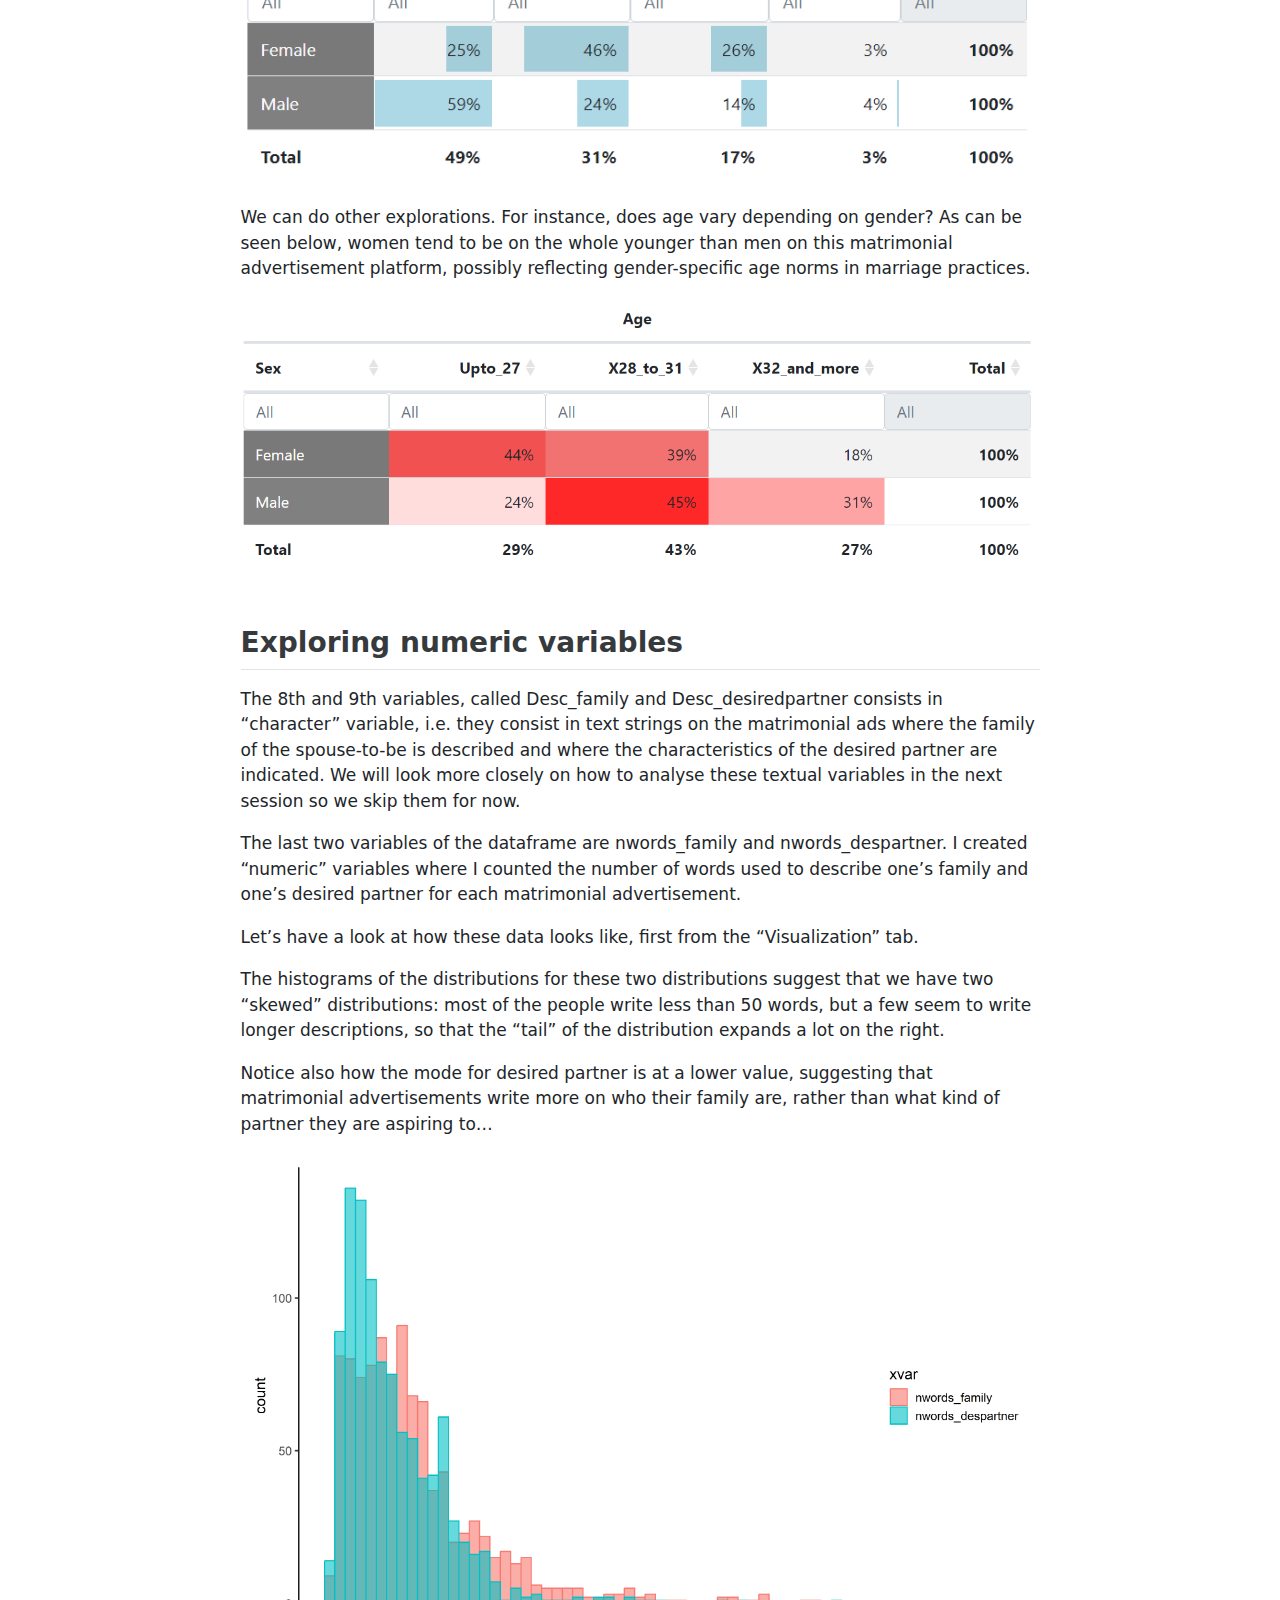
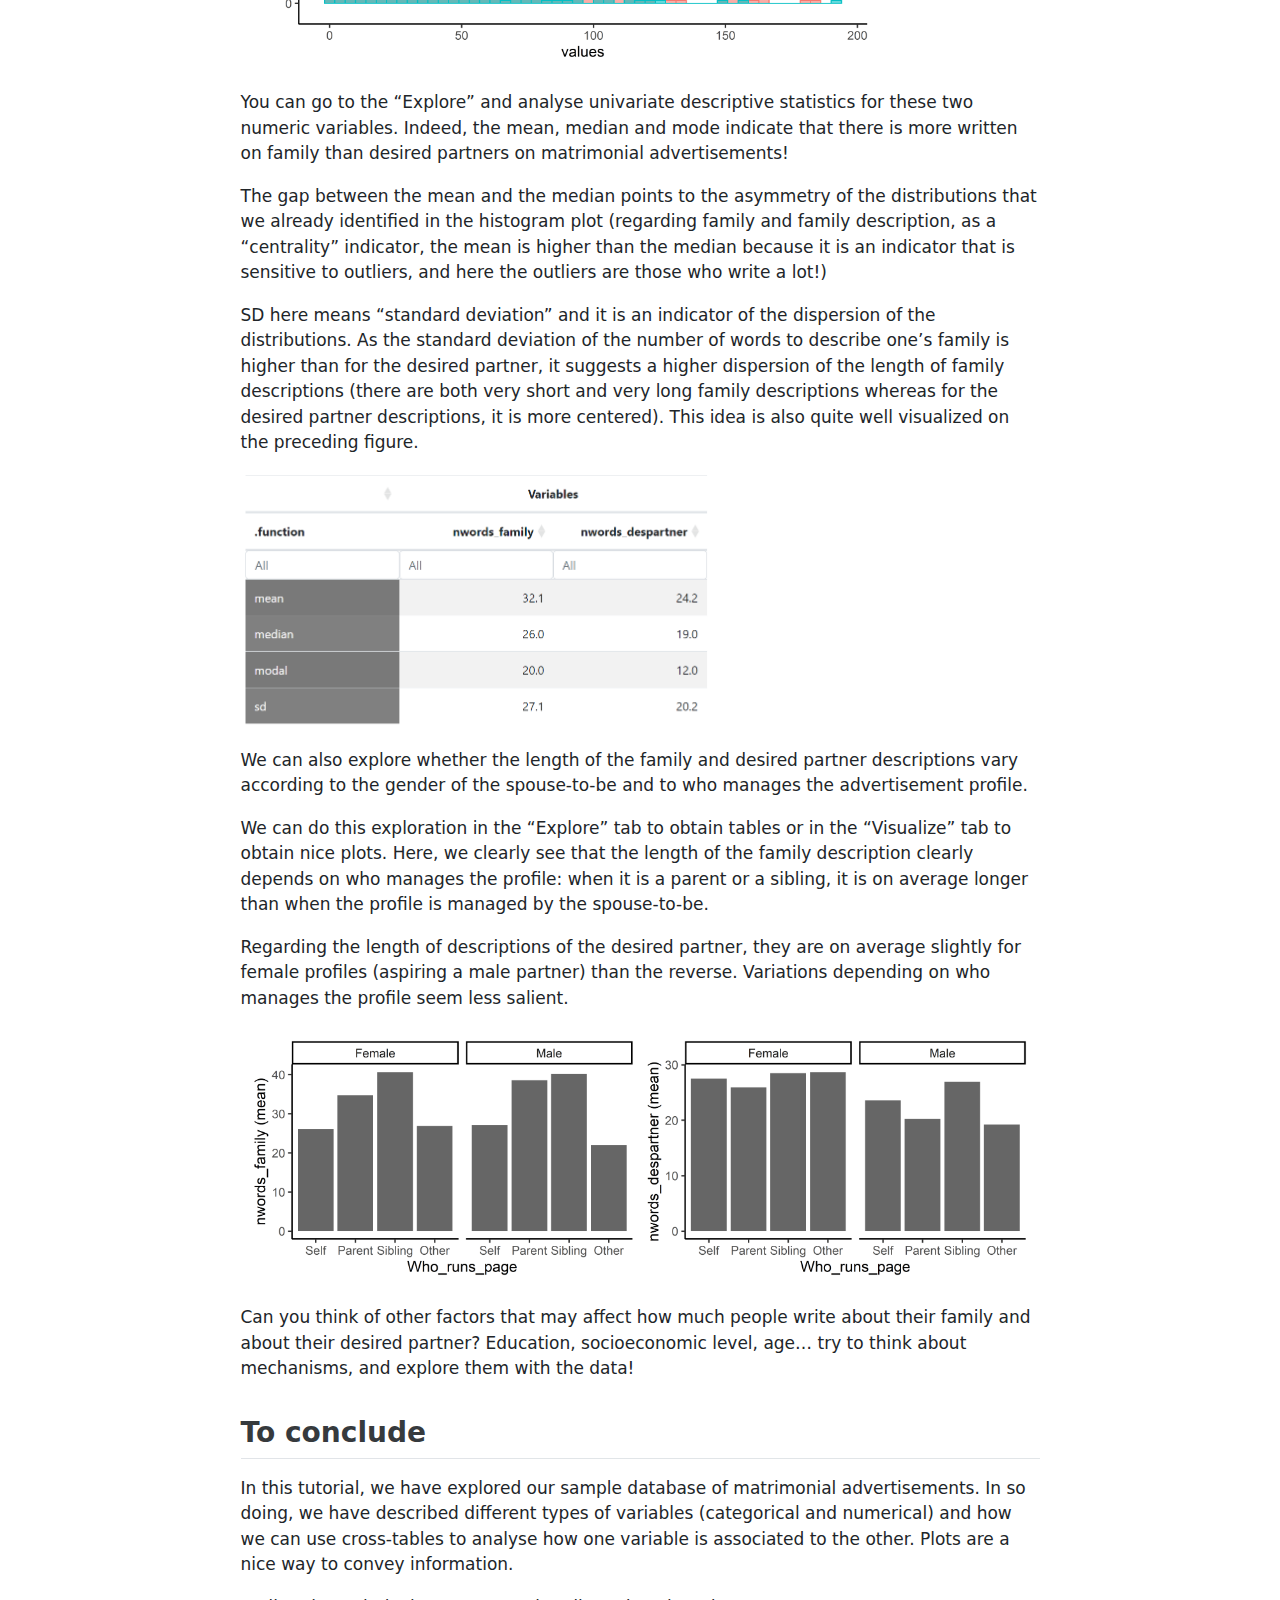
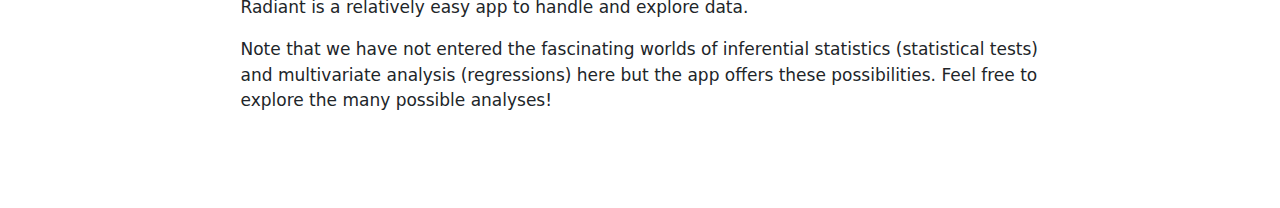
==== commit 9f380af8: "Workshop tutorials" ====
--- a/docs/Discovering.html
+++ b/docs/Discovering.html
@@ -111,7 +111,7 @@
 
 <p><img src="Bandeau.jpg" class="img-fluid"></p>
 <section id="discovering-the-data" class="level1">
-<h1>Discovering the data</h1>
+<h1>2. Discovering the data</h1>
 <section id="preparation-of-the-analysis" class="level2">
 <h2 class="anchored" data-anchor-id="preparation-of-the-analysis">Preparation of the analysis</h2>
 <p>In this tutorial, we are first going to prepare R for the upcoming statistical analysis by downloading and loading necessary R packages into our environment. Packages are collections of functions that allow to use different statistical tools depending on your needs.</p>
